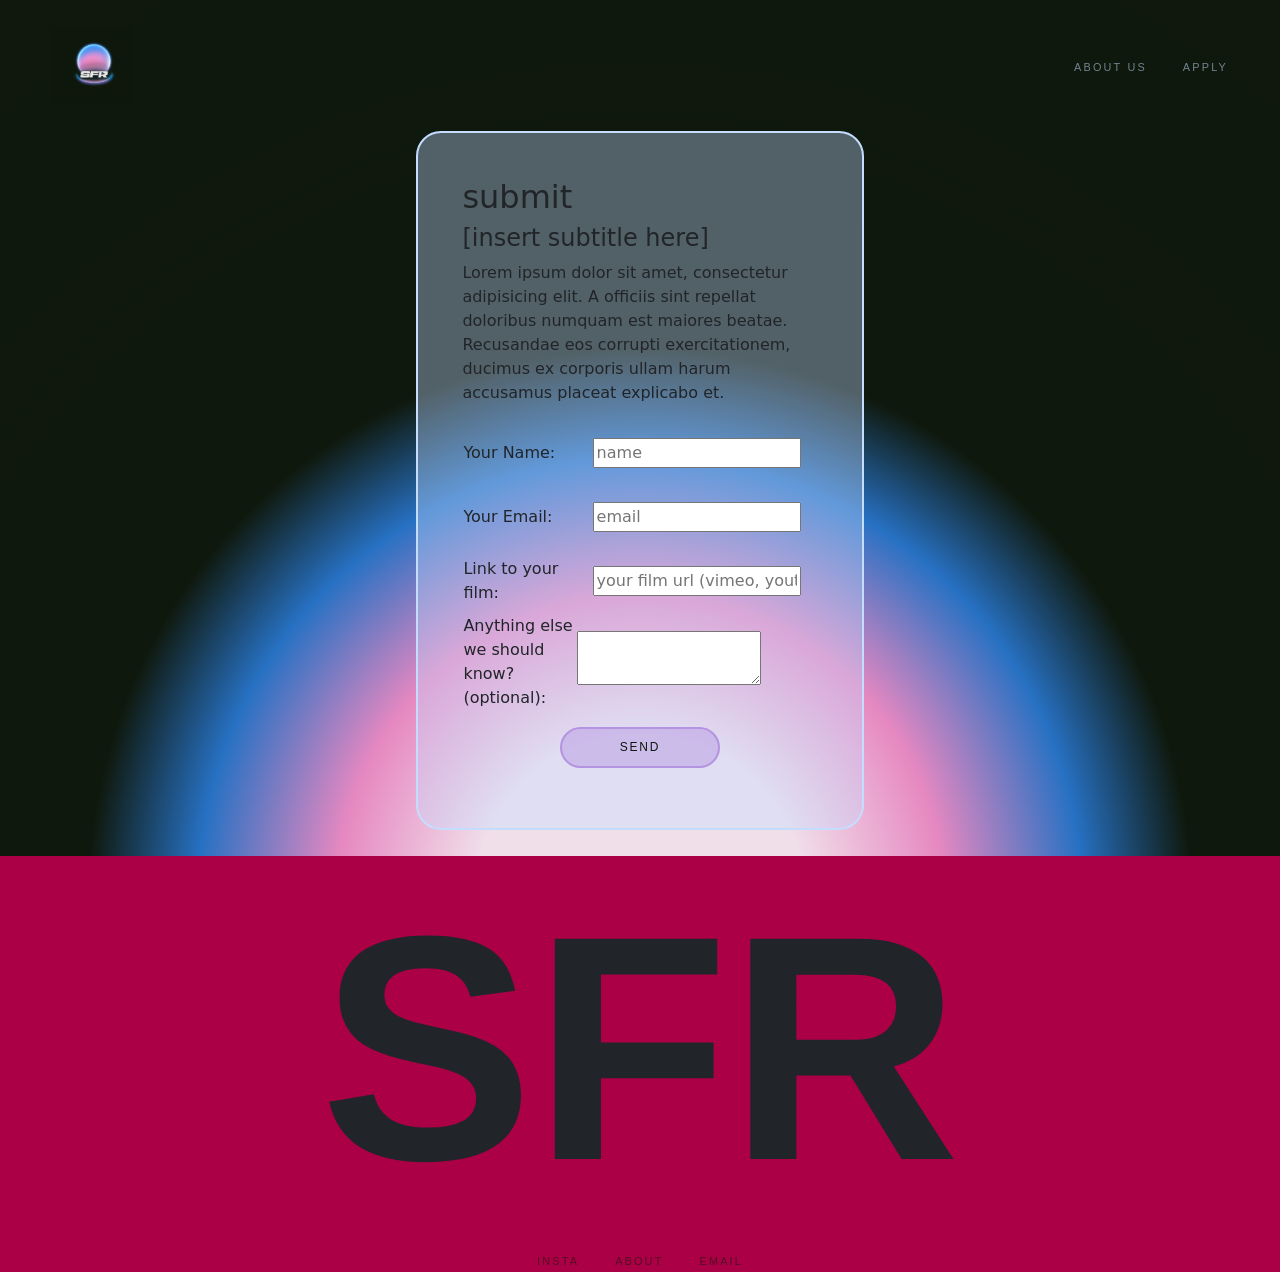
==== index.html @ 7bbc969c "Inital Commit/ Ale Website - June 10, 2026" ====
<!doctype html>
<html lang="en" data-bs-theme="light">
    <head>
        <title>Title</title>
        <!-- Required meta tags -->
        <meta charset="utf-8" />
        <meta name="viewport" content="width=device-width, initial-scale=1" />

        <!-- Bootstrap CSS v5.3.8 -->
        <link
            href="https://cdn.jsdelivr.net/npm/bootstrap@5.3.8/dist/css/bootstrap.min.css"
            rel="stylesheet"
            integrity="sha384-sRIl4kxILFvY47J16cr9ZwB07vP4J8+LH7qKQnuqkuIAvNWLzeN8tE5YBujZqJLB"
            crossorigin="anonymous"
        />

        <link rel="stylesheet" href="css/index.css">
    </head>

    <body>
        <header>
            <nav id="navbar">
                <a class="brand" href="#">
                  <img src="src/sfr-logo-trans.png" alt="OOL Logo">
                </a>
                <div class="nav-right">
                  <ul class="nav-links" id="nav-menu">
                    <li><a href="#">About Us</a></li>
                    <li><a href="#">Apply</a></li>
                  </ul>
                </div>
                <button class="nav-toggle" id="nav-toggle" aria-label="Open navigation menu" aria-expanded="false" aria-controls="nav-menu">
                  <span></span>
                  <span></span>
                  <span></span>
                </button>
            </nav>
        </header>
        <main>

          <div class="container">
            <div class="submission">
              <!-- FORM SUBMISSION-->
              <form name="form-submission" method="POST" netlify>
                <!-- HEADER FOR FORM -->
                <div class="header">
                  <h2 class="title">submit</h2>
                  <h4 class="subtitle">[insert subtitle here]</h4>
                  <p>Lorem ipsum dolor sit amet, consectetur adipisicing elit. A officiis sint repellat doloribus numquam est maiores beatae. Recusandae eos corrupti exercitationem, ducimus ex corporis ullam harum accusamus placeat explicabo et.</p>
                </div>

                <table>
                  <tr>
                    <td><label for="name">Your Name:</label></td>
                    <td><input type="text" id="name" name="name" placeholder="name" /></td>
                  </tr>
                  <tr>
                    <td><label for="email">Your Email:</label></td>
                    <td><input type="email" id="email" name="email" placeholder="email" /></td>
                  </tr>
                  <tr>
                    <td><label for="film-link">Link to your film:</label></td>
                    <td><input type="url" id="film-link" name="film-link" placeholder="your film url (vimeo, youtube, etc...)" /></td>
                  </tr>
                  <tr>
                    <td><label for="message">Anything else we should know? (optional):</label></td>
                    <td><textarea id="message" name="message"></textarea></td>
                  </tr>
                </table>
                <p>
                  <button type="submit">Send</button>
                </p>
              </form>
            </div>
          </div>

        </main>
        <footer>
          <div class="brand-footer">
            <h2>SFR</h2>
          </div>
            <div class="contact-wrapper">
              <ul>
                <li><a href="#">insta</a></li>
              </ul>
              <ul>
                <li><a href="#">about</a></li>
              </ul>
              <ul>
                <li><a href="#">email</a></li>
              </ul>
            </div>
        </footer>
        <!-- Bootstrap JavaScript Bundle (includes Popper) -->
        <script
            src="https://cdn.jsdelivr.net/npm/bootstrap@5.3.8/dist/js/bootstrap.bundle.min.js"
            integrity="sha384-FKyoEForCGlyvwx9Hj09JcYn3nv7wiPVlz7YYwJrWVcXK/BmnVDxM+D2scQbITxI"
            crossorigin="anonymous"
        ></script>
    </body>
</html>
---- css/index.css ----
:root {
  /* Spacing */
  --spacing-xxs: 6px;
  --spacing-xs: 8px;
  --spacing-s: 12px;
  --spacing-m: 24px;
  --spacing-l: 28px;

  /* Fonts */
  --font-noto-sans-jp: 'Noto Sans JP', sans-serif;
  --font-open-sans: 'Open Sans', sans-serif;
  --font-work-sans: 'Work Sans', sans-serif;

  /* Colors */
  --onyx: #0F180Cff;
  --cherry-rose: #AB0046ff;
  --rich-mahogany: #32160Fff;
  --sapphire-sky: #2771C3ff;
  --bright-lavender: #B493E0ff;
  --pink-carnation: #E688C1ff;
  --powder-blue: rgb(196, 221, 255);

  /* Gradients */
  --gradient-top: linear-gradient(0deg, #0F180Cff, #AB0046ff, #32160Fff, #2771C3ff, #B493E0ff, #E688C1ff, #B8C9E0ff);
  --gradient-right: linear-gradient(90deg, #0F180Cff, #AB0046ff, #32160Fff, #2771C3ff, #B493E0ff, #E688C1ff, #B8C9E0ff);
  --gradient-bottom: linear-gradient(180deg, #0F180Cff, #AB0046ff, #32160Fff, #2771C3ff, #B493E0ff, #E688C1ff, #B8C9E0ff);
  --gradient-left: linear-gradient(270deg, #0F180Cff, #AB0046ff, #32160Fff, #2771C3ff, #B493E0ff, #E688C1ff, #B8C9E0ff);
  --gradient-top-right: linear-gradient(45deg, #0F180Cff, #AB0046ff, #32160Fff, #2771C3ff, #B493E0ff, #E688C1ff, #B8C9E0ff);
  --gradient-bottom-right: linear-gradient(135deg, #0F180Cff, #AB0046ff, #32160Fff, #2771C3ff, #B493E0ff, #E688C1ff, #B8C9E0ff);
  --gradient-top-left: linear-gradient(225deg, #0F180Cff, #AB0046ff, #32160Fff, #2771C3ff, #B493E0ff, #E688C1ff, #B8C9E0ff);
  --gradient-bottom-left: linear-gradient(315deg, #0F180Cff, #AB0046ff, #32160Fff, #2771C3ff, #B493E0ff, #E688C1ff, #B8C9E0ff);
  --gradient-radial: radial-gradient( #32160Fff, #2771C3ff,#B8C9E0ff, #B493E0ff, #E688C1ff);
  --gradient-radial: radial-gradient(#E688C1ff,  #B493E0ff, #B8C9E0ff,#2771C3ff, #32160Fff, #0F180Cff);

  /* Transitions */
  --transition-base: 0.4s cubic-bezier(0.4, 0, 0.2, 1);
}

@font-face {
  font-family: 'Noto Sans JP';
  src: url('../src/NotoSansJP-VariableFont_wght.ttf') format('truetype');
  font-weight: 100 900;
  font-style: normal;
  font-display: swap;
}

@font-face {
  font-family: 'Open Sans';
  src: url('../src/OpenSans-VariableFont_wdth,wght.ttf') format('truetype');
  font-weight: 100 900;
  font-style: normal;
  font-display: swap;
}

@font-face {
  font-family: 'Open Sans';
  src: url('../src/OpenSans-Italic-VariableFont_wdth,wght.ttf') format('truetype');
  font-weight: 100 900;
  font-style: italic;
  font-display: swap;
}

@font-face {
  font-family: 'Work Sans';
  src: url('../src/WorkSans-VariableFont_wght.ttf') format('truetype');
  font-weight: 100 900;
  font-style: normal;
  font-display: swap;
}

@font-face {
  font-family: 'Work Sans';
  src: url('../src/WorkSans-Italic-VariableFont_wght.ttf') format('truetype');
  font-weight: 100 900;
  font-style: italic;
  font-display: swap;
}

/* ------------------------------------------------------------------
   MAIN
------------------------------------------------------------------ */
html,
main {
  /* background-color: var(--onyx); */
}


body {
  margin: 0;
  height: 100vh;
  background-color: var(--onyx);
  /* The 0.5% gap avoids jagged, pixelated edges */
  background-image: radial-gradient(circle at bottom center, 
    rgb(240, 222, 233) 15%,
    #E688C1ff, var(--sapphire-sky)40%, 
    var(--onyx) 50%,
    transparent 4500.5%);
}


/* ------------------------------------------------------------------
   NAV
------------------------------------------------------------------ */
#navbar {
  display: flex;
  align-items: center;
  justify-content: space-between;
  gap: 24px;
  flex-wrap: nowrap;
  position: fixed;
  top: 0;
  left: 0;
  right: 0;
  z-index: 100;
  padding: 28px 52px;
  background: transparent;
  border-bottom: 1px solid transparent;
  transition:
    background var(--transition-base),
    padding var(--transition-base),
    border-color var(--transition-base),
    backdrop-filter var(--transition-base);
}

/* Scrolled state — added by JS */
#navbar.solid {
  background: rgba(15, 24, 12, 0.92); /* --onyx with opacity */
  backdrop-filter: blur(16px);
  -webkit-backdrop-filter: blur(16px);
  padding: 18px 52px;
  border-bottom-color: var(--powder-blue);
}

/* ── Brand / Logo ── */
#navbar .brand {
  display: flex;
  align-items: center;
  text-decoration: none;
  flex-shrink: 0;
  transition: opacity var(--transition-base);
}
#navbar .brand:hover {
  opacity: 0.75;
}

#navbar .brand img {
  display: block;
  height: 75px;
  width: auto;
  object-fit: contain;
}

/* ── Nav links + right group ── */
.nav-right {
  display: flex;
  align-items: center;
  gap: 36px;
  flex-wrap: nowrap;
}

.nav-links {
  display: flex;
  gap: 36px;
  list-style: none;
  margin: 0;
  padding: 0;
}

.nav-links a {
  font-family: var(--font-noto-sans-jp);
  font-weight: 300;
  font-size: 0.68rem;
  letter-spacing: 0.2em;
  text-transform: uppercase;
  color: var(--powder-blue);
  text-decoration: none;
  opacity: 0.55;
  position: relative;
  transition: opacity var(--transition-base);
}

/* Underline grow on hover */
.nav-links a::after {
  content: '';
  position: absolute;
  left: 0;
  bottom: -3px;
  width: 0;
  height: 1px;
  background: var(--powder-blue);
  transition: width var(--transition-base);
}
.nav-links a:hover {
  opacity: 1;
}
.nav-links a:hover::after {
  width: 100%;
}

/* ── Hamburger (mobile) ── */
.nav-toggle {
  display: none;
  flex-direction: column;
  gap: 5px;
  background: none;
  border: none;
  cursor: pointer;
  padding: 8px;
  z-index: 101;
}
.nav-toggle span {
  display: block;
  width: 24px;
  height: 2px;
  background: var(--powder-blue);
  transition: transform 0.3s ease, opacity 0.3s ease;
}
.nav-toggle.active span:nth-child(1) {
  transform: rotate(45deg) translate(5px, 5px);
}
.nav-toggle.active span:nth-child(2) {
  opacity: 0;
}
.nav-toggle.active span:nth-child(3) {
  transform: rotate(-45deg) translate(5px, -5px);
}

/* ------------------------------------------------------------------
   FORM
------------------------------------------------------------------ */

.container{
  padding: 5%;
  padding-right: 2rem;
  padding-left: 2rem;
  padding-bottom: 2%;
  margin: auto;
  align-items: center;
  max-width: 40%;
}

.container .submission{
  margin-top: 15%;
background-color: rgba(196, 221, 255, 0.374);
border: var(--powder-blue) 2px solid;
border-radius: 25px;
}

.container .submission form{
  padding: 10%
}

input{
  margin: 1rem;
}

label{

}

.submission button[type="submit"] {
  display: block;
  margin: 1rem auto 0;
  width: 45%;
  padding: 0.6rem 0;
  font-family: var(--font-noto-sans-jp);
  font-weight: 400;
  font-size: 0.75rem;
  letter-spacing: 0.15em;
  text-transform: uppercase;
  color: var(--onyx);
  background-color: rgba(180, 147, 224, 0.46) ;
  border: 2px solid var(--bright-lavender);
  border-radius: 25px;
  cursor: pointer;
  transition: background-color var(--transition-base), opacity var(--transition-base);
}

.submission button[type="submit"]:hover {
  opacity: 0.8;
}

/* ------------------------------------------------------------------
  FOOTER
------------------------------------------------------------------ */

footer{
  background-color: var(--cherry-rose);
}

.brand-footer{
  text-align: center;
  margin:auto

}

.brand-footer h2{
  font-family: var(--font-noto-sans-jp);
  font-weight: 600;
  font-size: 20rem;

}

.contact-wrapper {
  display: flex;
  justify-content: center;
  gap: 36px;
}

.contact-wrapper ul {
  list-style: none;
  margin: 0;
  padding: 0;
}

.contact-wrapper ul li a {
  font-family: var(--font-noto-sans-jp);
  font-weight: 300;
  font-size: 0.68rem;
  letter-spacing: 0.2em;
  text-transform: uppercase;
  color: var(--onyx);
  text-decoration: none;
  opacity: 0.55;
  position: relative;
  transition: opacity var(--transition-base);
}

.contact-wrapper ul li a::after {
  content: '';
  position: absolute;
  left: 0;
  bottom: -3px;
  width: 0;
  height: 1px;
  background: var(--onyx);
  transition: width var(--transition-base);
}

.contact-wrapper ul li a:hover {
  opacity: 1;
}

.contact-wrapper ul li a:hover::after {
  width: 100%;
}

/* ------------------------------------------------------------------
  RESPONSIVENESS
------------------------------------------------------------------ */
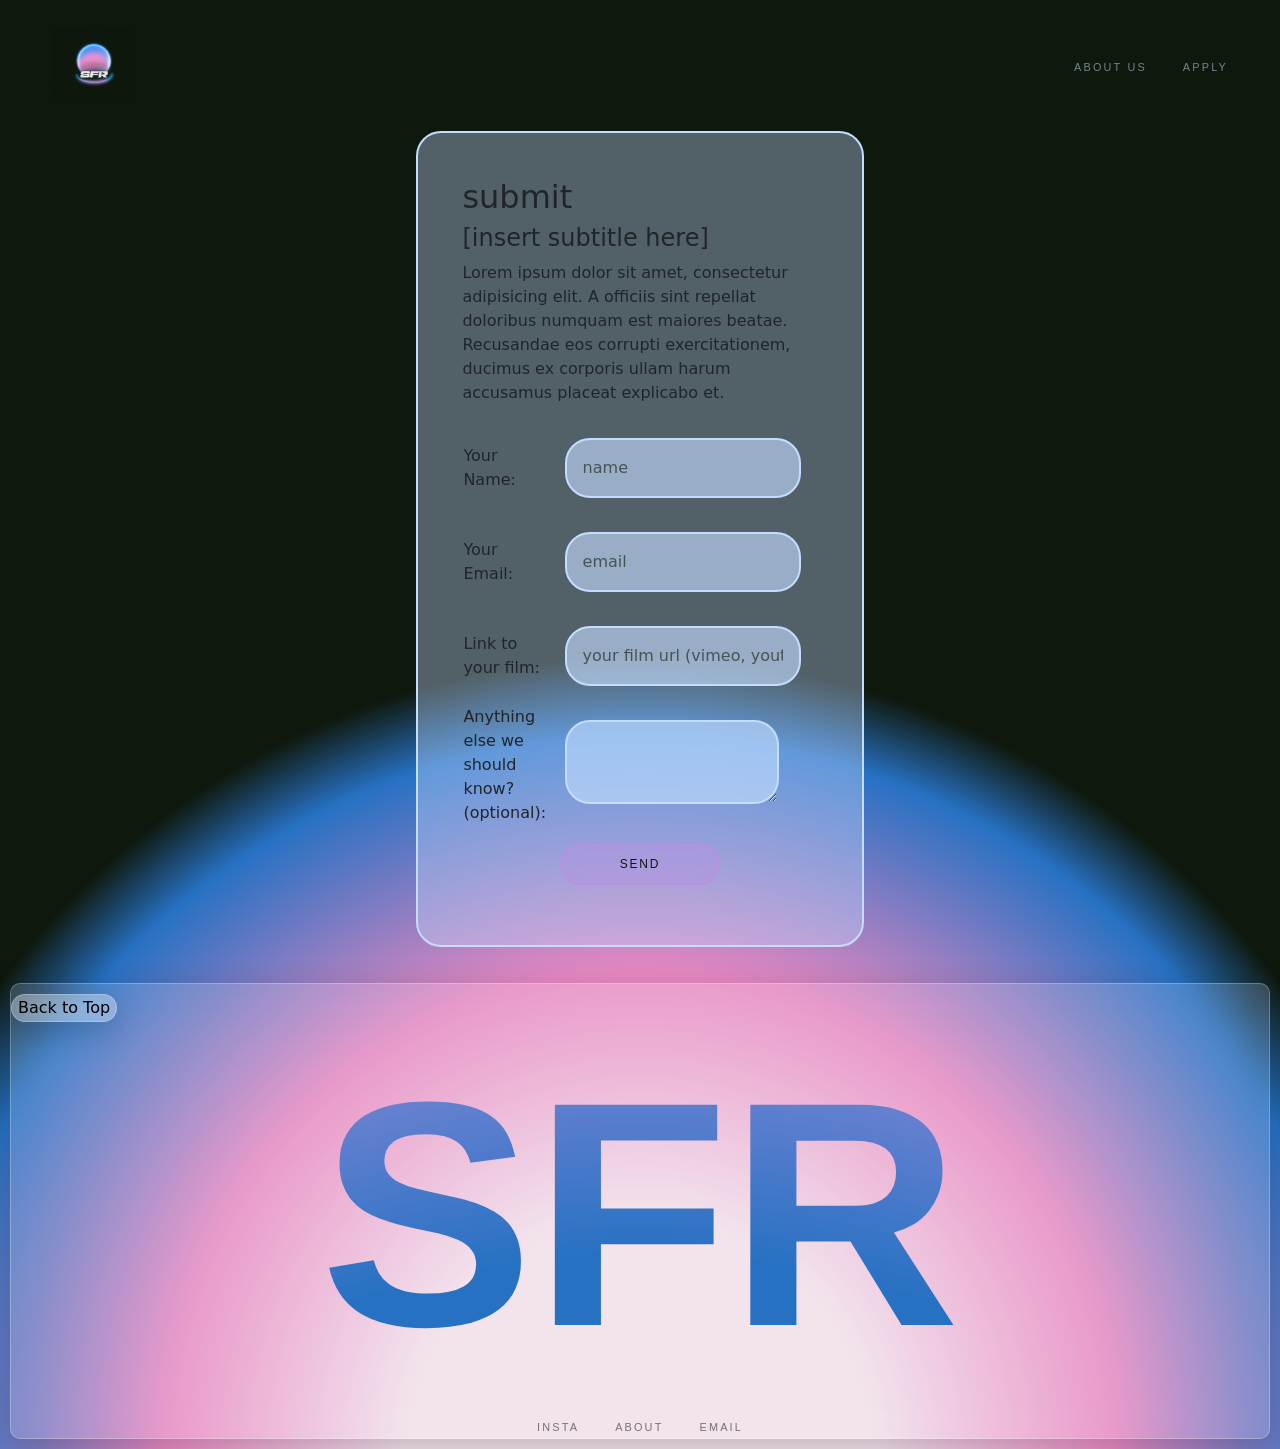
==== commit f2ea43da: "Start work on footer - June 10, 2026" ====
--- a/index.html
+++ b/index.html
@@ -76,6 +76,7 @@
 
         </main>
         <footer>
+          <div id="back-to-top"><button>Back to Top</button></div>
           <div class="brand-footer">
             <h2>SFR</h2>
           </div>
--- a/css/index.css
+++ b/css/index.css
@@ -79,22 +79,16 @@
 /* ------------------------------------------------------------------
    MAIN
 ------------------------------------------------------------------ */
-html,
-main {
-  /* background-color: var(--onyx); */
-}
-
 
 body {
   margin: 0;
-  height: 100vh;
   background-color: var(--onyx);
   /* The 0.5% gap avoids jagged, pixelated edges */
   background-image: radial-gradient(circle at bottom center, 
     rgb(240, 222, 233) 15%,
-    #E688C1ff, var(--sapphire-sky)40%, 
+    #E688C1ff, var(--sapphire-sky)45%, 
     var(--onyx) 50%,
-    transparent 4500.5%);
+    transparent 4500.2555%);
 }
 
 
@@ -250,12 +244,49 @@
   padding: 10%
 }
 
-input{
+input,
+textarea {
   margin: 1rem;
-}
-
-label{
-
+  border: solid 2px var(--powder-blue);
+  border-radius: 25px;
+  padding: 1rem;
+  background-color: rgba(196, 221, 255, 0.623);
+  color: rgb(148, 101, 209);
+  outline: none;
+  box-shadow: 0 0 0 0 rgba(180, 147, 224, 0);
+  transition: box-shadow 0.4s ease, border-color 0.4s ease;
+  font-family: inherit;
+  resize: vertical;
+}
+
+input:hover,
+textarea:hover {
+  box-shadow:
+    0 0 12px 2px rgba(230, 136, 193, 0.45),
+    0 0 24px 4px rgba(180, 147, 224, 0.35),
+    0 0 36px 6px rgba(39, 113, 195, 0.3);
+  border-color: var(--pink-carnation);
+}
+
+input:focus,
+textarea:focus {
+  box-shadow:
+    0 0 14px 3px rgba(230, 136, 193, 0.55),
+    0 0 28px 5px rgba(180, 147, 224, 0.45),
+    0 0 42px 8px rgba(39, 113, 195, 0.35);
+  border-color: var(--bright-lavender);
+}
+
+input:not(:hover):not(:focus),
+textarea:not(:hover):not(:focus) {
+  box-shadow: 0 0 0 0 rgba(180, 147, 224, 0);
+  border-color: var(--powder-blue);
+}
+
+input::placeholder,
+textarea::placeholder {
+  color: var(--onyx);
+  opacity: 0.6;
 }
 
 .submission button[type="submit"] {
@@ -285,20 +316,53 @@
 ------------------------------------------------------------------ */
 
 footer{
-  background-color: var(--cherry-rose);
+  margin: 10px;
+  border: transparent 2px solid;
+  border-radius: 10px;
+  background: rgba(255, 255, 255, 0.15); 
+  backdrop-filter: blur(12px);
+  -webkit-backdrop-filter: blur(12px);
+  border: 1px solid rgba(255, 255, 255, 0.25);
+  box-shadow: 0 8px 32px 0 rgba(0, 0, 0, 0.2);
+
+}
+
+#back-to-top{
+  display: flex;
+
+}
+
+#back-to-top button{
+  background: rgba(255, 255, 255, 0.285); 
+  backdrop-filter: blur(12px);
+  -webkit-backdrop-filter: blur(12px);
+  border: 1px solid rgba(255, 255, 255, 0.25);
+  border-radius: 25px;
+  box-shadow: 0 8px 32px 0 rgba(0, 0, 0, 0.2);
+  margin-top: 10px;
+  justify-content: flex-end;
 }
 
 .brand-footer{
   text-align: center;
   margin:auto
-
-}
-
-.brand-footer h2{
+}
+
+.brand-footer h2 {
   font-family: var(--font-noto-sans-jp);
   font-weight: 600;
   font-size: 20rem;
-
+  background-image: radial-gradient(circle at bottom center,
+    rgb(240, 222, 233) 10%,
+    var(--sapphire-sky) 40%,
+    var(--sapphire-sky) 70%,
+    var(--bright-lavender) 100%);
+  background-size: 100% 300%;
+  -webkit-background-clip: text;
+  background-clip: text;
+  color: transparent;
+  animation: gradient-flow 6s ease-in-out infinite;
+  
 }
 
 .contact-wrapper {
@@ -348,3 +412,59 @@
 /* ------------------------------------------------------------------
   RESPONSIVENESS
 ------------------------------------------------------------------ */
+
+@media screen and (max-width: 1150px) {
+  .container {
+    max-width: 100%;
+    padding: 2rem 1rem;
+  }
+
+  .container .submission {
+    margin-top: 20%;
+  }
+
+  .container .submission form {
+    padding: 5%;
+    max-width: 100%;
+    display: block;
+    justify-content: center;
+    align-items: center;
+  }
+
+  .container .submission form table tr{
+    display: block;
+    width: 100%;
+    margin-bottom: 20px;
+    margin: auto;
+    width: 100%;
+    justify-content: center;
+    align-items: center;
+  }
+
+
+  td, th{
+    display: block;
+    width: 100% !important;
+    box-sizing: border-box;
+    text-align: left;
+    justify-content: center;
+    align-items: center;
+
+  }
+
+  input {
+    width: 100%;
+    margin: 0.5rem 0;
+    box-sizing: border-box;
+  }
+
+  label {
+    display: block;
+    width: 100%;
+    margin-bottom: 0.25rem;
+  }
+
+  .submission button[type="submit"] {
+    width: 80%;
+  }
+}
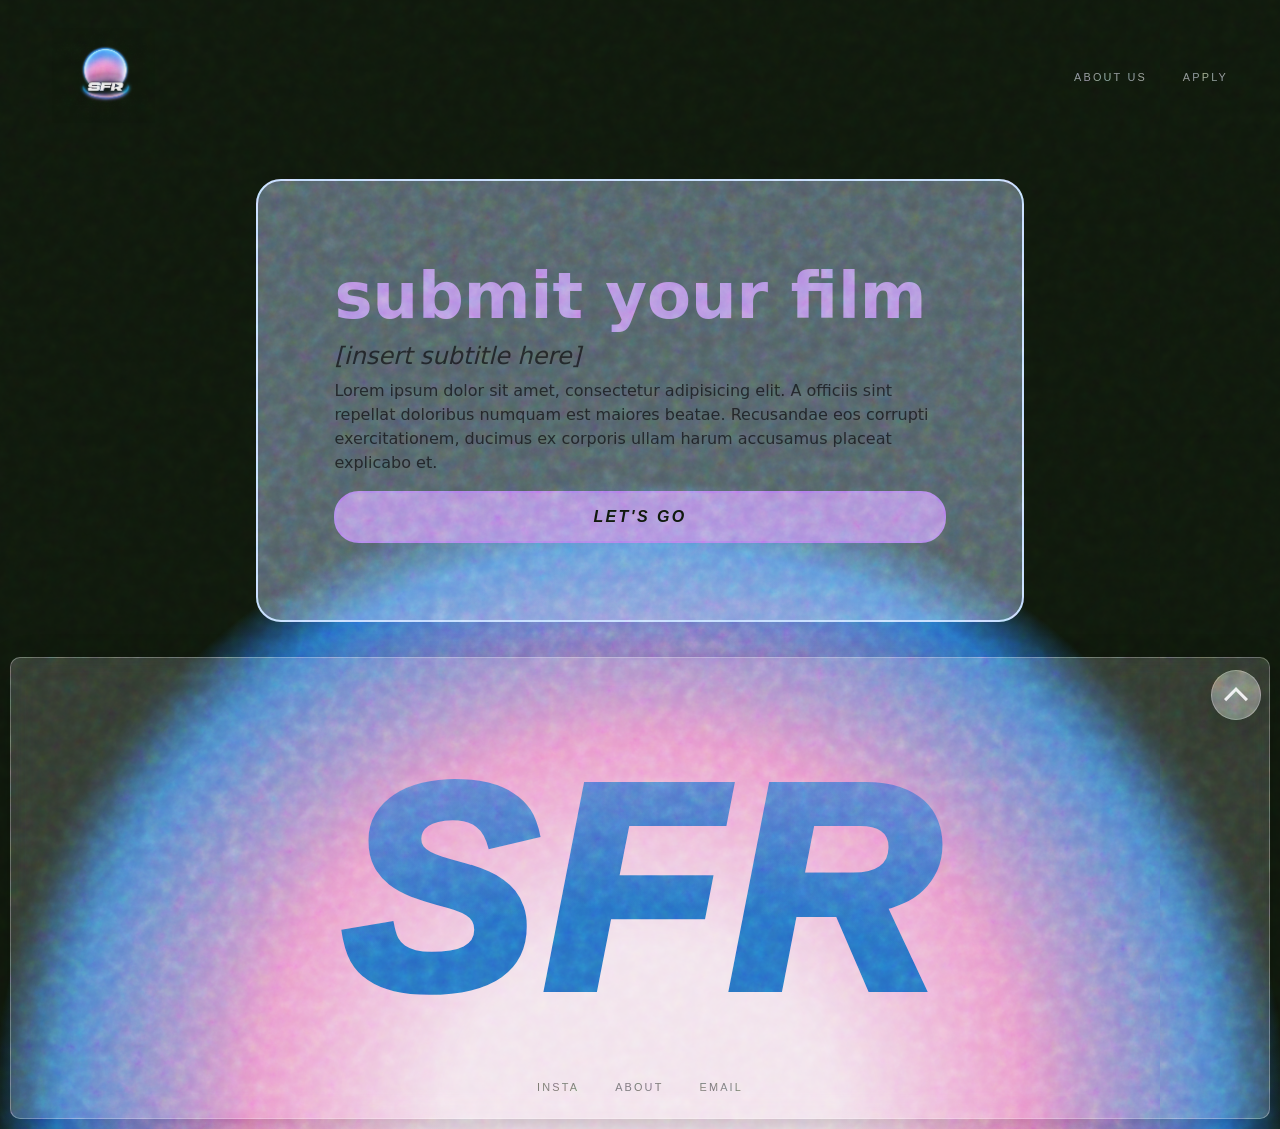
==== commit ea6cffba: "Final updates - June 10, 2026" ====
--- a/index.html
+++ b/index.html
@@ -13,8 +13,8 @@
             integrity="sha384-sRIl4kxILFvY47J16cr9ZwB07vP4J8+LH7qKQnuqkuIAvNWLzeN8tE5YBujZqJLB"
             crossorigin="anonymous"
         />
-
         <link rel="stylesheet" href="css/index.css">
+        <script src="js/index.js" defer></script>
     </head>
 
     <body>
@@ -25,8 +25,8 @@
                 </a>
                 <div class="nav-right">
                   <ul class="nav-links" id="nav-menu">
-                    <li><a href="#">About Us</a></li>
-                    <li><a href="#">Apply</a></li>
+                    <li><a href="about.html">About Us</a></li>
+                    <li><a href="index.html">Apply</a></li>
                   </ul>
                 </div>
                 <button class="nav-toggle" id="nav-toggle" aria-label="Open navigation menu" aria-expanded="false" aria-controls="nav-menu">
@@ -39,44 +39,50 @@
         <main>
 
           <div class="container">
+            <div id="top"></div>
             <div class="submission">
               <!-- FORM SUBMISSION-->
+
               <form name="form-submission" method="POST" netlify>
                 <!-- HEADER FOR FORM -->
                 <div class="header">
-                  <h2 class="title">submit</h2>
+                  <h2 class="title">submit your film</h2>
                   <h4 class="subtitle">[insert subtitle here]</h4>
                   <p>Lorem ipsum dolor sit amet, consectetur adipisicing elit. A officiis sint repellat doloribus numquam est maiores beatae. Recusandae eos corrupti exercitationem, ducimus ex corporis ullam harum accusamus placeat explicabo et.</p>
                 </div>
 
-                <table>
-                  <tr>
-                    <td><label for="name">Your Name:</label></td>
-                    <td><input type="text" id="name" name="name" placeholder="name" /></td>
-                  </tr>
-                  <tr>
-                    <td><label for="email">Your Email:</label></td>
-                    <td><input type="email" id="email" name="email" placeholder="email" /></td>
-                  </tr>
-                  <tr>
-                    <td><label for="film-link">Link to your film:</label></td>
-                    <td><input type="url" id="film-link" name="film-link" placeholder="your film url (vimeo, youtube, etc...)" /></td>
-                  </tr>
-                  <tr>
-                    <td><label for="message">Anything else we should know? (optional):</label></td>
-                    <td><textarea id="message" name="message"></textarea></td>
-                  </tr>
-                </table>
-                <p>
-                  <button type="submit">Send</button>
-                </p>
-              </form>
+                <button id="trigger" type="button">Let's Go</button>
+
+                <div id="form-body">
+                  <table>
+                    <tr>
+                      <td><label for="name">Your Name:</label></td>
+                      <td><input type="text" id="name" name="name" placeholder="name" /></td>
+                    </tr>
+                    <tr>
+                      <td><label for="email">Your Email:</label></td>
+                      <td><input type="email" id="email" name="email" placeholder="email" /></td>
+                    </tr>
+                    <tr>
+                      <td><label for="film-link">Link to your film:</label></td>
+                      <td><input type="url" id="film-link" name="film-link" placeholder="your film url (vimeo, youtube, etc...)" /></td>
+                    </tr>
+                    <tr>
+                      <td><label for="message">Anything else we should know? (optional):</label></td>
+                      <td><textarea id="message" name="message" placeholder="anything else we should know? (optional)"></textarea></td>
+                    </tr>
+                  </table>
+                  <p>
+                    <button type="submit">Send</button>
+                  </p>
+                </form>
+                </div>
             </div>
           </div>
 
         </main>
         <footer>
-          <div id="back-to-top"><button>Back to Top</button></div>
+          <div id="back-to-top"><a href="#top"><img src="src/arrow-up2.svg" alt="back to top button"></a></div>
           <div class="brand-footer">
             <h2>SFR</h2>
           </div>
@@ -99,4 +105,4 @@
             crossorigin="anonymous"
         ></script>
     </body>
-</html>
+</html>
--- a/css/index.css
+++ b/css/index.css
@@ -91,6 +91,35 @@
     transparent 4500.2555%);
 }
 
+body::before {
+  content: '';
+  position: fixed;
+  top: -50%;
+  left: -50%;
+  right: -50%;
+  bottom: -50%;
+  width: 200%;
+  height: 200%;
+  background-image: url("data:image/svg+xml,%3Csvg viewBox='0 0 200 200' xmlns='http://www.w3.org/2000/svg'%3E%3Cfilter id='noise'%3E%3CfeTurbulence type='fractalNoise' baseFrequency='0.65' numOctaves='4' stitchTiles='stitch'/%3E%3C/filter%3E%3Crect width='100%25' height='100%25' filter='url(%23noise)'/%3E%3C/svg%3E");
+  opacity: 0.45;
+  mix-blend-mode: overlay;
+  pointer-events: none;
+  z-index: 9999;
+  animation: shift-grain 0.15s steps(6) infinite;
+}
+
+@keyframes shift-grain {
+  0%, 100% { transform: translate(0, 0); }
+  10%  { transform: translate(-1%, -2%); }
+  30%  { transform: translate(-2%, -1%); }
+  50%  { transform: translate(-1%, -3%); }
+  70%  { transform: translate(-3%, -1%); }
+  90%  { transform: translate(-2%, -2%); }
+}
+
+html{
+  scroll-behavior: smooth;
+}
 
 /* ------------------------------------------------------------------
    NAV
@@ -131,15 +160,21 @@
   align-items: center;
   text-decoration: none;
   flex-shrink: 0;
-  transition: opacity var(--transition-base);
-}
+  opacity: 1;
+
+}
+
 #navbar .brand:hover {
-  opacity: 0.75;
+  opacity: 0.6;
+}
+#navbar .brand:active {
+  opacity: 0.4;
+  transition: opacity 0.1s ease;
 }
 
 #navbar .brand img {
   display: block;
-  height: 75px;
+  height: 95px;
   width: auto;
   object-fit: contain;
 }
@@ -162,11 +197,11 @@
 
 .nav-links a {
   font-family: var(--font-noto-sans-jp);
-  font-weight: 300;
+  font-weight: 400;
   font-size: 0.68rem;
   letter-spacing: 0.2em;
   text-transform: uppercase;
-  color: var(--powder-blue);
+  color: rgb(233, 240, 248);
   text-decoration: none;
   opacity: 0.55;
   position: relative;
@@ -220,6 +255,41 @@
 }
 
 /* ------------------------------------------------------------------
+   FORM REVEAL
+------------------------------------------------------------------ */
+
+#trigger {
+  display: block;
+  margin: 0 auto 1rem;
+  padding: 0.75rem 2.5rem;
+  font-family: var(--font-noto-sans-jp);
+  font-weight: 650;
+  font-size: 1rem;
+  font-style: italic;
+  letter-spacing: 0.15em;
+  text-transform: uppercase;
+  color: var(--onyx);
+  background-color: rgba(180, 147, 224, 0.924);
+  border: 2px solid rgb(174, 130, 233);
+  border-radius: 25px;
+  cursor: pointer;
+  transition: opacity var(--transition-base), transform var(--transition-base);
+  width: 100%;
+  margin: auto;
+}
+
+#trigger:hover {
+  opacity: 1;
+  background-color: rgba(180, 147, 224, 1);
+}
+
+#trigger:active {
+  opacity: 0.85;
+  transform: scale(0.97);
+  transition: transform 0.1s ease, opacity 0.1s ease;
+}
+
+/* ------------------------------------------------------------------
    FORM
 ------------------------------------------------------------------ */
 
@@ -230,7 +300,21 @@
   padding-bottom: 2%;
   margin: auto;
   align-items: center;
-  max-width: 40%;
+  max-width: 65%;
+}
+
+.container .header h2{
+  font-size: 4rem;
+  color: var(--bright-lavender);
+  font-weight: 800;
+}
+
+.container .header .subtitle{
+  font-style: italic;
+}
+
+.container .header p{
+  font-weight: 500;
 }
 
 .container .submission{
@@ -242,6 +326,10 @@
 
 .container .submission form{
   padding: 10%
+}
+
+.container .submission input{
+  width: 100%;
 }
 
 input,
@@ -295,20 +383,27 @@
   width: 45%;
   padding: 0.6rem 0;
   font-family: var(--font-noto-sans-jp);
-  font-weight: 400;
-  font-size: 0.75rem;
+  font-weight: 450;
+  font-size: .95rem;
   letter-spacing: 0.15em;
   text-transform: uppercase;
   color: var(--onyx);
-  background-color: rgba(180, 147, 224, 0.46) ;
-  border: 2px solid var(--bright-lavender);
+  background-color: rgba(180, 147, 224, 0.924) ;
+  border: 2px solid rgb(174, 130, 233);
   border-radius: 25px;
   cursor: pointer;
-  transition: background-color var(--transition-base), opacity var(--transition-base);
+  transition: background-color var(--transition-base), opacity var(--transition-base), transform var(--transition-base);
 }
 
 .submission button[type="submit"]:hover {
-  opacity: 0.8;
+  opacity: 1;
+  background-color: rgba(180, 147, 224, 1);
+}
+
+.submission button[type="submit"]:active {
+  opacity: 0.85;
+  transform: scale(0.97);
+  transition: transform 0.1s ease, opacity 0.1s ease;
 }
 
 /* ------------------------------------------------------------------
@@ -317,6 +412,7 @@
 
 footer{
   margin: 10px;
+  padding-bottom: 20px;
   border: transparent 2px solid;
   border-radius: 10px;
   background: rgba(255, 255, 255, 0.15); 
@@ -329,18 +425,34 @@
 
 #back-to-top{
   display: flex;
-
-}
-
-#back-to-top button{
-  background: rgba(255, 255, 255, 0.285); 
+}
+
+#back-to-top a{
+  margin-left: auto;
+  margin-right: var(--spacing-xs);
+
+  background: rgba(255, 255, 255, .25); 
   backdrop-filter: blur(12px);
   -webkit-backdrop-filter: blur(12px);
   border: 1px solid rgba(255, 255, 255, 0.25);
-  border-radius: 25px;
+  border-radius: 45px;
   box-shadow: 0 8px 32px 0 rgba(0, 0, 0, 0.2);
-  margin-top: 10px;
-  justify-content: flex-end;
+  margin-top: var(--spacing-s);
+  cursor: pointer;
+  transition: box-shadow 0.4s ease, border-color 0.4s ease;
+}
+
+#back-to-top a:hover{
+  box-shadow:
+    0 0 12px 2px rgba(230, 136, 193, 0.45),
+    0 0 24px 4px rgba(180, 147, 224, 0.35),
+    0 0 36px 6px rgba(39, 113, 195, 0.3);
+
+}
+
+#back-to-top a:active{
+  box-shadow: 0 0 0 0 rgba(180, 147, 224, 0);
+  border-color: var(--powder-blue);
 }
 
 .brand-footer{
@@ -350,8 +462,8 @@
 
 .brand-footer h2 {
   font-family: var(--font-noto-sans-jp);
-  font-weight: 600;
-  font-size: 20rem;
+  font-weight: 1000;
+  font-size: 18rem;
   background-image: radial-gradient(circle at bottom center,
     rgb(240, 222, 233) 10%,
     var(--sapphire-sky) 40%,
@@ -362,6 +474,8 @@
   background-clip: text;
   color: transparent;
   animation: gradient-flow 6s ease-in-out infinite;
+  font-style: italic;
+  letter-spacing:1vh;
   
 }
 
@@ -413,6 +527,59 @@
   RESPONSIVENESS
 ------------------------------------------------------------------ */
 
+/* ------------------------------------------------------------------
+   CUSTOM CURSOR (desktop / fine pointer only)
+   JS only injects cursor:none on pointer:fine devices — mobile untouched.
+   transform has NO transition so position is always pixel-perfect.
+------------------------------------------------------------------ */
+
+.custom-cursor {
+  position: fixed;
+  /* left/top set entirely by JS — no CSS offsets */
+  width: 12px;
+  height: 12px;
+  pointer-events: none;
+  z-index: 99999;
+
+  border-radius: 50%;
+  background: rgba(171, 0, 71, 0.882);
+  border: 1.5px solid var(--cherry-rose);
+
+  box-shadow:
+    0 0 6px 1px rgba(171, 0, 70, 0.9),
+    0 0 14px 3px rgba(171, 0, 70, 0.6),
+    0 0 28px 6px rgba(171, 0, 70, 0.35),
+    0 0 48px 10px rgba(171, 0, 70, 0.15);
+
+  opacity: 0;
+  /* only animate visual props, never position */
+  transition:
+    opacity 220ms ease,
+    box-shadow 220ms ease,
+    border-color 220ms ease,
+    width 220ms ease,
+    height 220ms ease;
+}
+
+.custom-cursor--init {
+  opacity: 1;
+}
+
+.custom-cursor--link {
+  width: 36px;
+  height: 36px;
+  border-color: rgba(171, 0, 70, 0.6);
+  box-shadow:
+    0 0 8px 2px rgba(171, 0, 70, 1),
+    0 0 20px 5px rgba(171, 0, 70, 0.75),
+    0 0 40px 10px rgba(171, 0, 70, 0.45),
+    0 0 70px 18px rgba(171, 0, 70, 0.2);
+}
+
+/* ------------------------------------------------------------------
+   RESPONSIVENESS
+------------------------------------------------------------------ */
+
 @media screen and (max-width: 1150px) {
   .container {
     max-width: 100%;
@@ -426,6 +593,7 @@
   .container .submission form {
     padding: 5%;
     max-width: 100%;
+    width: 100%;
     display: block;
     justify-content: center;
     align-items: center;
@@ -433,13 +601,15 @@
 
   .container .submission form table tr{
     display: block;
+  }
+
+  .container table, .container table textarea{
+    align-items: center;
+    margin: auto;
+    max-width: 100% !important;
     width: 100%;
-    margin-bottom: 20px;
-    margin: auto;
-    width: 100%;
-    justify-content: center;
-    align-items: center;
-  }
+  }
+
 
 
   td, th{
@@ -467,4 +637,4 @@
   .submission button[type="submit"] {
     width: 80%;
   }
-}
+}
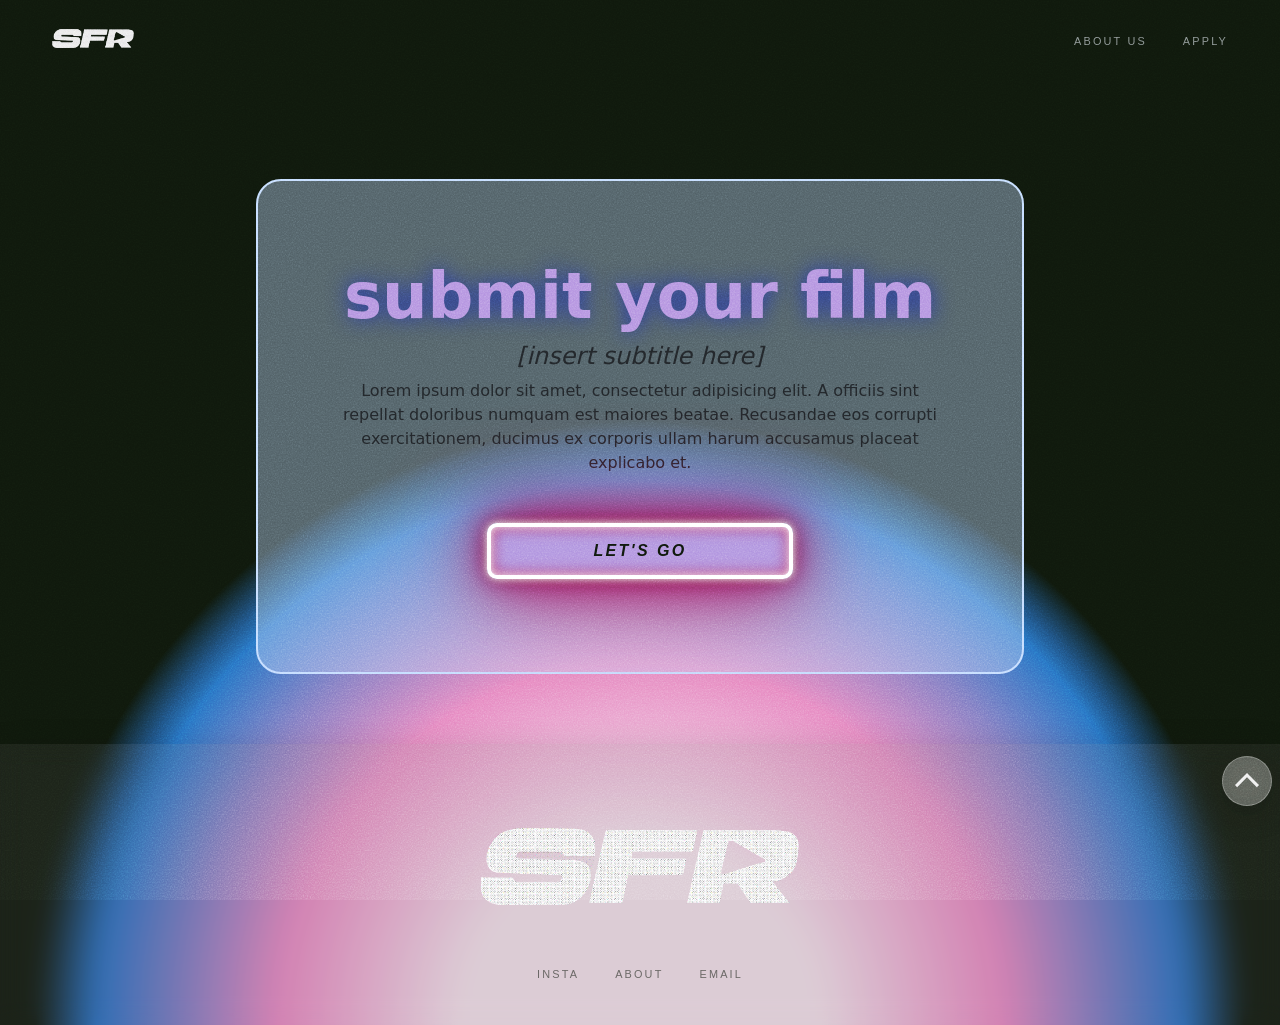
==== commit b8394731: "Revision round 1 - June 19, 2026" ====
--- a/index.html
+++ b/index.html
@@ -1,7 +1,7 @@
 <!doctype html>
 <html lang="en" data-bs-theme="light">
     <head>
-        <title>Title</title>
+        <title>SFR</title>
         <!-- Required meta tags -->
         <meta charset="utf-8" />
         <meta name="viewport" content="width=device-width, initial-scale=1" />
@@ -20,8 +20,8 @@
     <body>
         <header>
             <nav id="navbar">
-                <a class="brand" href="#">
-                  <img src="src/sfr-logo-trans.png" alt="OOL Logo">
+                <a class="brand" href="index.html">
+                  <img src="src/PNG-logo-semplice.png" alt="OOL Logo">
                 </a>
                 <div class="nav-right">
                   <ul class="nav-links" id="nav-menu">
@@ -75,8 +75,8 @@
                   <p>
                     <button type="submit">Send</button>
                   </p>
-                </form>
                 </div>
+              </form>
             </div>
           </div>
 
@@ -84,7 +84,7 @@
         <footer>
           <div id="back-to-top"><a href="#top"><img src="src/arrow-up2.svg" alt="back to top button"></a></div>
           <div class="brand-footer">
-            <h2>SFR</h2>
+          <img src="src/PNG-logo-semplice.png" alt="">
           </div>
             <div class="contact-wrapper">
               <ul>
--- a/css/index.css
+++ b/css/index.css
@@ -34,6 +34,9 @@
 
   /* Transitions */
   --transition-base: 0.4s cubic-bezier(0.4, 0, 0.2, 1);
+
+  /* Logo sizing — change this one value to resize the nav logo */
+  --nav-logo-height: 40rem;
 }
 
 @font-face {
@@ -94,35 +97,101 @@
 body::before {
   content: '';
   position: fixed;
-  top: -50%;
-  left: -50%;
-  right: -50%;
-  bottom: -50%;
-  width: 200%;
-  height: 200%;
-  background-image: url("data:image/svg+xml,%3Csvg viewBox='0 0 200 200' xmlns='http://www.w3.org/2000/svg'%3E%3Cfilter id='noise'%3E%3CfeTurbulence type='fractalNoise' baseFrequency='0.65' numOctaves='4' stitchTiles='stitch'/%3E%3C/filter%3E%3Crect width='100%25' height='100%25' filter='url(%23noise)'/%3E%3C/svg%3E");
-  opacity: 0.45;
+  top: 0;
+  left: 0;
+  width: 100%;
+  height: 100%;
+  /* Heavier grain: higher baseFrequency = finer/denser grain,
+     more numOctaves = more depth, amplitude pushed up on feFuncA,
+     lower exponent = more mid-tone grain (less blown out) */
+  background-image: url("data:image/svg+xml,%3Csvg viewBox='0 0 180 180' xmlns='http://www.w3.org/2000/svg'%3E%3Cfilter id='grain'%3E%3CfeTurbulence type='fractalNoise' baseFrequency='0.72' numOctaves='4' seed='5' stitchTiles='stitch' result='noise'/%3E%3CfeColorMatrix in='noise' type='saturate' values='0' result='grey'/%3E%3CfeComponentTransfer in='grey'%3E%3CfeFuncA type='gamma' amplitude='1.8' exponent='1.4' offset='-0.05'/%3E%3C/feComponentTransfer%3E%3C/filter%3E%3Crect width='100%25' height='100%25' filter='url(%23grain)'/%3E%3C/svg%3E");
+  background-repeat: repeat;
+  background-size: 180px 180px;
+  opacity: 0.32;
   mix-blend-mode: overlay;
   pointer-events: none;
   z-index: 9999;
-  animation: shift-grain 0.15s steps(6) infinite;
-}
-
-@keyframes shift-grain {
-  0%, 100% { transform: translate(0, 0); }
-  10%  { transform: translate(-1%, -2%); }
-  30%  { transform: translate(-2%, -1%); }
-  50%  { transform: translate(-1%, -3%); }
-  70%  { transform: translate(-3%, -1%); }
-  90%  { transform: translate(-2%, -2%); }
-}
+  /* Static — no animation. The grain is permanently baked in, like 16mm film. */
+}
+
+@keyframes neon-flicker {
+  /* sustained ON */
+  0%   {
+    opacity: 1;
+    box-shadow:
+      inset 0 0 8px #fff,
+      inset 0 0 15px var(--cherry-rose),
+      0 0 8px #fff,
+      0 0 22px rgb(117, 1, 49),
+      0 0 55px #AB0046,
+      0 0 95px #AB0046;
+  }
+  /* flicker 1 — fast drop */
+  18%  {
+    opacity: 0.85;
+    box-shadow:
+      inset 0 0 4px rgba(255,255,255,0.4),
+      inset 0 0 6px rgba(171,0,70,0.3),
+      0 0 3px rgba(255,255,255,0.5),
+      0 0 8px rgba(117,1,49,0.4),
+      0 0 18px rgba(171,0,70,0.3),
+      0 0 30px rgba(171,0,70,0.15);
+  }
+  19%  { opacity: 1; box-shadow: inset 0 0 8px #fff, inset 0 0 15px var(--cherry-rose), 0 0 8px #fff, 0 0 22px rgb(117,1,49), 0 0 55px #AB0046, 0 0 95px #AB0046; }
+  /* flicker 2 — brief stutter */
+  22%  { opacity: 0.7; box-shadow: inset 0 0 2px rgba(255,255,255,0.2), 0 0 2px rgba(255,255,255,0.3), 0 0 6px rgba(117,1,49,0.3), 0 0 12px rgba(171,0,70,0.2), 0 0 20px rgba(171,0,70,0.1); }
+  23%  { opacity: 1; box-shadow: inset 0 0 8px #fff, inset 0 0 15px var(--cherry-rose), 0 0 8px #fff, 0 0 22px rgb(117,1,49), 0 0 55px #AB0046, 0 0 95px #AB0046; }
+  /* long ON plateau */
+  52%  { opacity: 1; box-shadow: inset 0 0 8px #fff, inset 0 0 15px var(--cherry-rose), 0 0 8px #fff, 0 0 22px rgb(117,1,49), 0 0 55px #AB0046, 0 0 95px #AB0046; }
+  /* flicker 3 — longer brownout */
+  53%  { opacity: 0.55; box-shadow: inset 0 0 2px rgba(255,255,255,0.15), 0 0 2px rgba(255,255,255,0.2), 0 0 5px rgba(117,1,49,0.25), 0 0 10px rgba(171,0,70,0.15); }
+  54%  { opacity: 0.9; box-shadow: inset 0 0 6px rgba(255,255,255,0.8), inset 0 0 10px rgba(171,0,70,0.6), 0 0 6px rgba(255,255,255,0.7), 0 0 16px rgb(117,1,49), 0 0 40px #AB0046, 0 0 65px #AB0046; }
+  55%  { opacity: 0.45; box-shadow: inset 0 0 1px rgba(255,255,255,0.1), 0 0 1px rgba(255,255,255,0.1), 0 0 4px rgba(171,0,70,0.1); }
+  56%  { opacity: 1; box-shadow: inset 0 0 8px #fff, inset 0 0 15px var(--cherry-rose), 0 0 8px #fff, 0 0 22px rgb(117,1,49), 0 0 55px #AB0046, 0 0 95px #AB0046; }
+  /* final ON */
+  100% { opacity: 1; box-shadow: inset 0 0 8px #fff, inset 0 0 15px var(--cherry-rose), 0 0 8px #fff, 0 0 22px rgb(117,1,49), 0 0 55px #AB0046, 0 0 95px #AB0046; }
+}
+
+
 
 html{
   scroll-behavior: smooth;
 }
 
+main {
+  position: relative;
+}
+
+/* RANDOM IMAGES — scattered "toys out of the toy box" layout.
+   Absolutely positioned (not grid) so images can sit anywhere on the page
+   without being cropped into uniform boxes. Position/rotation/size are
+   randomized per-image by JS (see image-gallery.js), which also keeps
+   them out of the .submission form and footer zones. */
+
+.image-gallery {
+  position: absolute;
+  top: 0;
+  left: 0;
+  width: 100%;
+  height: 100%;
+  pointer-events: none;
+  z-index: 0;
+  overflow: hidden;
+}
+
+.image-gallery img {
+  position: absolute;
+  width: 110px;
+  height: 110px;
+  object-fit: cover;
+  border-radius: 12px;
+  opacity: 0.35;
+  box-shadow: 0 4px 14px rgba(0,0,0,0.25);
+  transition: opacity 0.4s ease, transform 0.4s ease;
+}
+
 /* ------------------------------------------------------------------
-   NAV
+   NAV 
 ------------------------------------------------------------------ */
 #navbar {
   display: flex;
@@ -135,22 +204,24 @@
   left: 0;
   right: 0;
   z-index: 100;
-  padding: 28px 52px;
+  /* Fixed structural height prevents the nav bar from being pushed down */
+  height: 80px; 
+  padding: 0 52px;
   background: transparent;
   border-bottom: 1px solid transparent;
   transition:
     background var(--transition-base),
-    padding var(--transition-base),
+    height var(--transition-base),
     border-color var(--transition-base),
     backdrop-filter var(--transition-base);
 }
 
 /* Scrolled state — added by JS */
 #navbar.solid {
-  background: rgba(15, 24, 12, 0.92); /* --onyx with opacity */
+  background: rgba(15, 24, 12, 0.92);
   backdrop-filter: blur(16px);
   -webkit-backdrop-filter: blur(16px);
-  padding: 18px 52px;
+  height: 60px; /* Slimmer layout on scroll, elements stay centered */
   border-bottom-color: var(--powder-blue);
 }
 
@@ -161,22 +232,24 @@
   text-decoration: none;
   flex-shrink: 0;
   opacity: 1;
-
-}
-
-#navbar .brand:hover {
-  opacity: 0.6;
-}
-#navbar .brand:active {
-  opacity: 0.4;
-  transition: opacity 0.1s ease;
-}
+  height: 100%;
+  position: relative;
+}
+
+#navbar .brand:hover { opacity: 0.6; }
+#navbar .brand:active { opacity: 0.4; transition: opacity 0.1s ease; }
 
 #navbar .brand img {
   display: block;
-  height: 95px;
+  /* 4x larger visual appearance without breaking the flex line */
+  height: 30px; 
   width: auto;
+  max-width: 450px; 
   object-fit: contain;
+  position: absolute;
+  left: 0;
+  top: 50%;
+  transform: translateY(-50%);
 }
 
 /* ── Nav links + right group ── */
@@ -185,6 +258,7 @@
   align-items: center;
   gap: 36px;
   flex-wrap: nowrap;
+  margin-left: auto; /* Keeps links pinned perfectly to the right */
 }
 
 .nav-links {
@@ -260,7 +334,8 @@
 
 #trigger {
   display: block;
-  margin: 0 auto 1rem;
+  margin-top: 5rem;
+  margin: 3rem auto 1rem;
   padding: 0.75rem 2.5rem;
   font-family: var(--font-noto-sans-jp);
   font-weight: 650;
@@ -270,17 +345,35 @@
   text-transform: uppercase;
   color: var(--onyx);
   background-color: rgba(180, 147, 224, 0.924);
-  border: 2px solid rgb(174, 130, 233);
-  border-radius: 25px;
+  border: 4px solid #fff;
+  border-radius: 10px;
   cursor: pointer;
+  /* position:relative so the ::before / ::after orbit pseudo-els are anchored */
+  position: relative;
+  /* Clip the orbit blobs — remove if you want them to bleed outside */
+  overflow: visible;
+  width: 50%;
+
   transition: opacity var(--transition-base), transform var(--transition-base);
-  width: 100%;
-  margin: auto;
-}
+
+  box-shadow:
+    inset 0 0 8px #fff,
+    inset 0 0 15px var(--cherry-rose),
+    0 0 8px #fff,
+    0 0 20px rgb(117, 1, 49),
+    0 0 60px #AB0046ff,
+    0 0 100px #AB0046ff;
+
+  /* Flicker runs on the element itself */
+  animation: neon-flicker 2.4s steps(1) infinite;
+}
+
+
 
 #trigger:hover {
   opacity: 1;
   background-color: rgba(180, 147, 224, 1);
+  transform: scale(1.01);
 }
 
 #trigger:active {
@@ -300,6 +393,7 @@
   padding-bottom: 2%;
   margin: auto;
   align-items: center;
+  text-align: center;
   max-width: 65%;
 }
 
@@ -307,6 +401,8 @@
   font-size: 4rem;
   color: var(--bright-lavender);
   font-weight: 800;
+  text-shadow: 0 0 20px rgba(29, 48, 172, 0.878);
+
 }
 
 .container .header .subtitle{
@@ -379,8 +475,8 @@
 
 .submission button[type="submit"] {
   display: block;
-  margin: 1rem auto 0;
-  width: 45%;
+  margin: 3rem auto 0;
+  width: 90%;
   padding: 0.6rem 0;
   font-family: var(--font-noto-sans-jp);
   font-weight: 450;
@@ -388,16 +484,31 @@
   letter-spacing: 0.15em;
   text-transform: uppercase;
   color: var(--onyx);
-  background-color: rgba(180, 147, 224, 0.924) ;
+  background-color: rgba(180, 147, 224, 0.924);
   border: 2px solid rgb(174, 130, 233);
   border-radius: 25px;
   cursor: pointer;
-  transition: background-color var(--transition-base), opacity var(--transition-base), transform var(--transition-base);
+  transition: opacity var(--transition-base), transform var(--transition-base);
+
+  border: 4px solid #fff;
+  border-radius: 10px;
+  
+  box-shadow: 
+    /* Inset (inner tube) glow */
+    inset 0 0 8px #fff,
+    inset 0 0 10px var(--cherry-rose),
+    /* Outer (halo) glow */
+    0 0 8px #fff,
+    0 0 20px rgb(117, 1, 49),
+    0 0 60px #AB0046ff,
+    0 0 80px #AB0046ff;
+
 }
 
 .submission button[type="submit"]:hover {
   opacity: 1;
   background-color: rgba(180, 147, 224, 1);
+  transform: scale(1.01); 
 }
 
 .submission button[type="submit"]:active {
@@ -407,60 +518,87 @@
 }
 
 /* ------------------------------------------------------------------
-  FOOTER
+  FOOTER (Clean Central Alignment)
 ------------------------------------------------------------------ */
 
-footer{
-  margin: 10px;
-  padding-bottom: 20px;
-  border: transparent 2px solid;
-  border-radius: 10px;
-  background: rgba(255, 255, 255, 0.15); 
+footer {
+  margin-top: 5vh;
+  padding-bottom: 40px;
+  position: relative; /* Context for pinning the back-to-top button */
+  display: flex;
+  flex-direction: column;
+  align-items: center;
+  justify-content: center;
+  text-align: center;
+  color: white;
+
+  
+  /* 1. Semi-transparent background (alpha channel at 0.15) */
+  background: rgba(109, 102, 102, 0.148); 
+  
+  /* 2. The blur effect on the backdrop */
   backdrop-filter: blur(12px);
-  -webkit-backdrop-filter: blur(12px);
-  border: 1px solid rgba(255, 255, 255, 0.25);
+  -webkit-backdrop-filter: blur(12px); /* Safari support */
+  
+  /* 3. Subtle borders & shadows to define the glass edge */
   box-shadow: 0 8px 32px 0 rgba(0, 0, 0, 0.2);
 
 }
 
-#back-to-top{
-  display: flex;
-}
-
-#back-to-top a{
-  margin-left: auto;
-  margin-right: var(--spacing-xs);
-
+#back-to-top {
+  position: absolute;
+  top: var(--spacing-s);
+  right: var(--spacing-xs);
+  z-index: 10;
+}
+
+#back-to-top a {
+  display: inline-block;
   background: rgba(255, 255, 255, .25); 
   backdrop-filter: blur(12px);
   -webkit-backdrop-filter: blur(12px);
   border: 1px solid rgba(255, 255, 255, 0.25);
   border-radius: 45px;
   box-shadow: 0 8px 32px 0 rgba(0, 0, 0, 0.2);
-  margin-top: var(--spacing-s);
   cursor: pointer;
   transition: box-shadow 0.4s ease, border-color 0.4s ease;
 }
 
-#back-to-top a:hover{
+#back-to-top a:hover {
   box-shadow:
     0 0 12px 2px rgba(230, 136, 193, 0.45),
     0 0 24px 4px rgba(180, 147, 224, 0.35),
     0 0 36px 6px rgba(39, 113, 195, 0.3);
-
-}
-
-#back-to-top a:active{
+}
+
+#back-to-top a:active {
   box-shadow: 0 0 0 0 rgba(180, 147, 224, 0);
   border-color: var(--powder-blue);
 }
 
-.brand-footer{
-  text-align: center;
-  margin:auto
-}
-
+/* Central Stack Block */
+.brand-footer {
+  display: flex;
+  flex-direction: column;
+  align-items: center;
+  justify-content: center;
+  width: 100%;
+  max-width: 1200px;
+  margin: 2rem 0 auto;
+}
+
+/* Logo Image (Centered & Sized Cleanly) */
+.brand-footer img {
+  display: block;
+  width: 100%;
+  max-width: 320px; /* Controlled size constraint */
+  height: auto;
+  margin: 4vh auto 2rem auto; /* 4vh top margin pushes it down safely */
+}
+
+/* Text Header */
 .brand-footer h2 {
+  margin: 0 0 4rem 0;
   font-family: var(--font-noto-sans-jp);
   font-weight: 1000;
   font-size: 18rem;
@@ -475,14 +613,17 @@
   color: transparent;
   animation: gradient-flow 6s ease-in-out infinite;
   font-style: italic;
-  letter-spacing:1vh;
-  
-}
-
+  letter-spacing: 1vh;
+}
+
+/* Contact Links Wrapper (Unshakable Central Flex Alignment) */
 .contact-wrapper {
   display: flex;
   justify-content: center;
+  align-items: center;
   gap: 36px;
+  width: 100%;
+  margin: 0 auto;
 }
 
 .contact-wrapper ul {
@@ -522,7 +663,6 @@
 .contact-wrapper ul li a:hover::after {
   width: 100%;
 }
-
 /* ------------------------------------------------------------------
   RESPONSIVENESS
 ------------------------------------------------------------------ */
